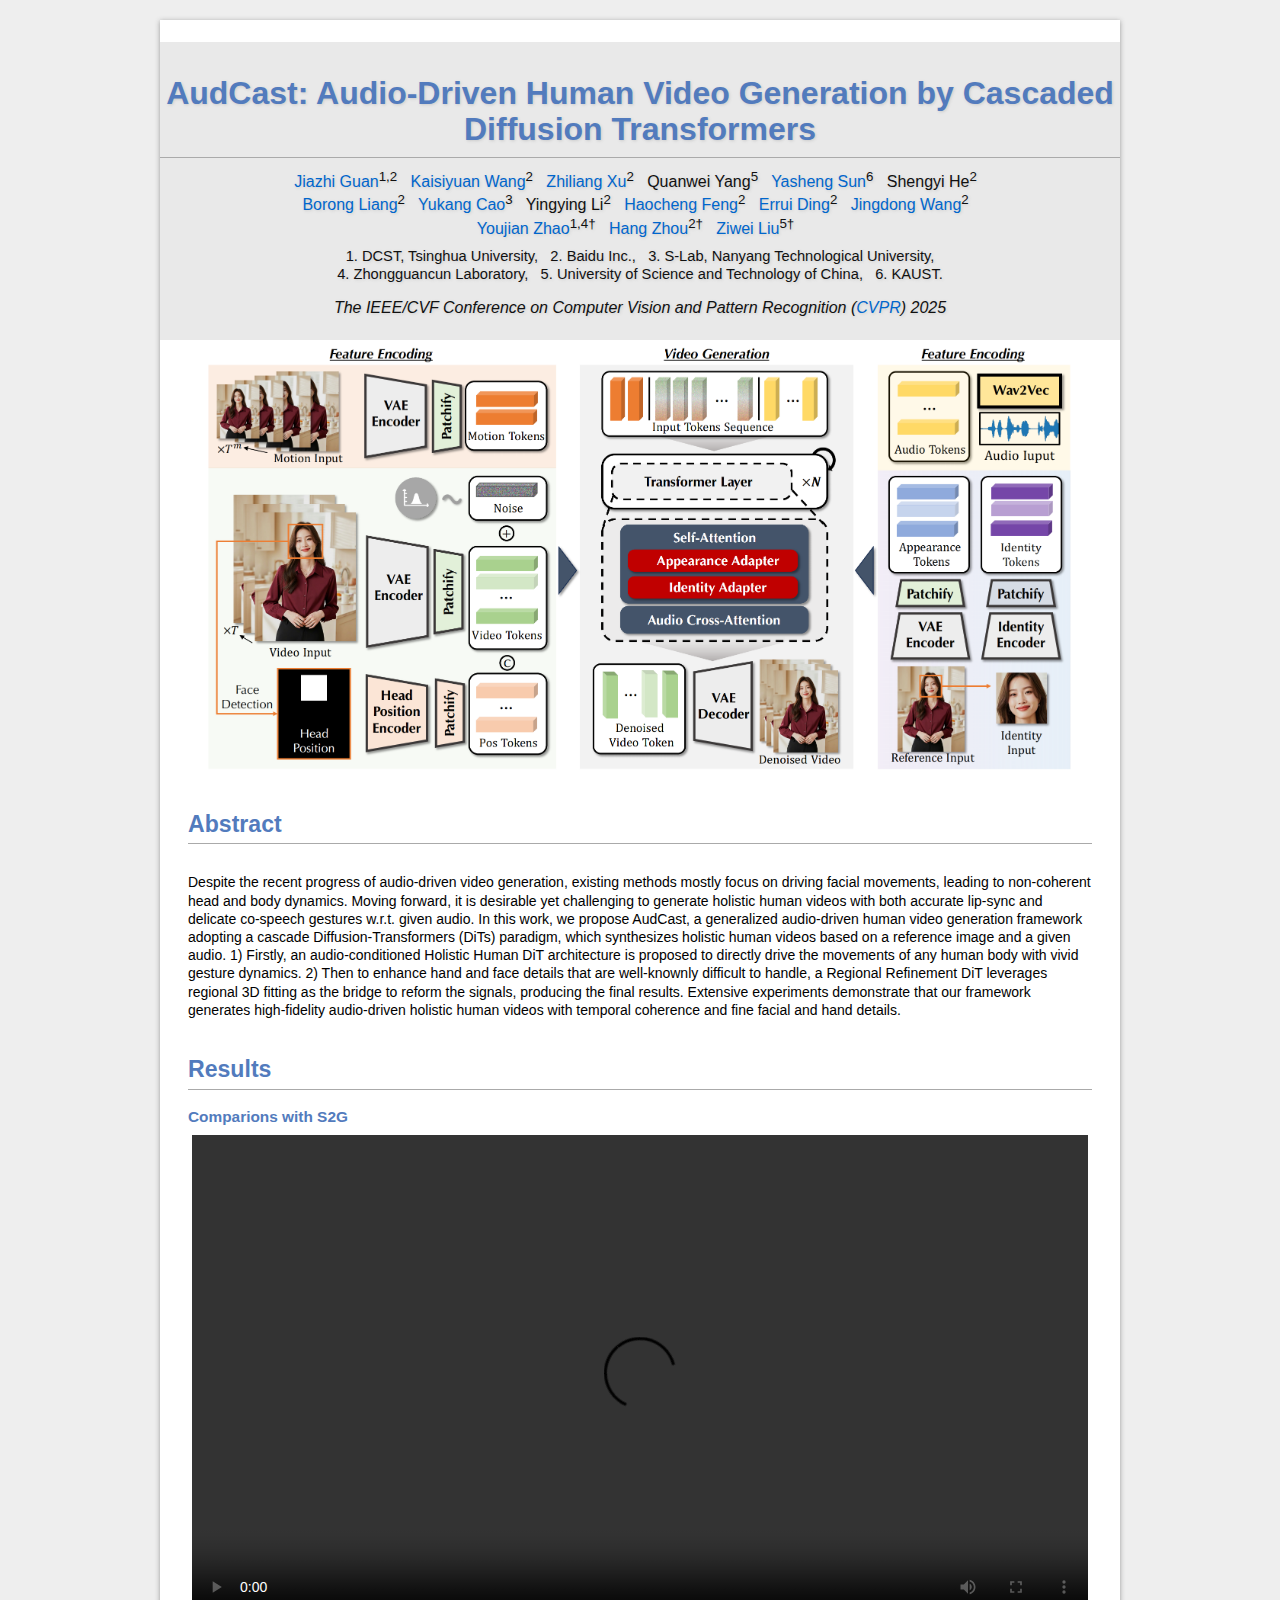
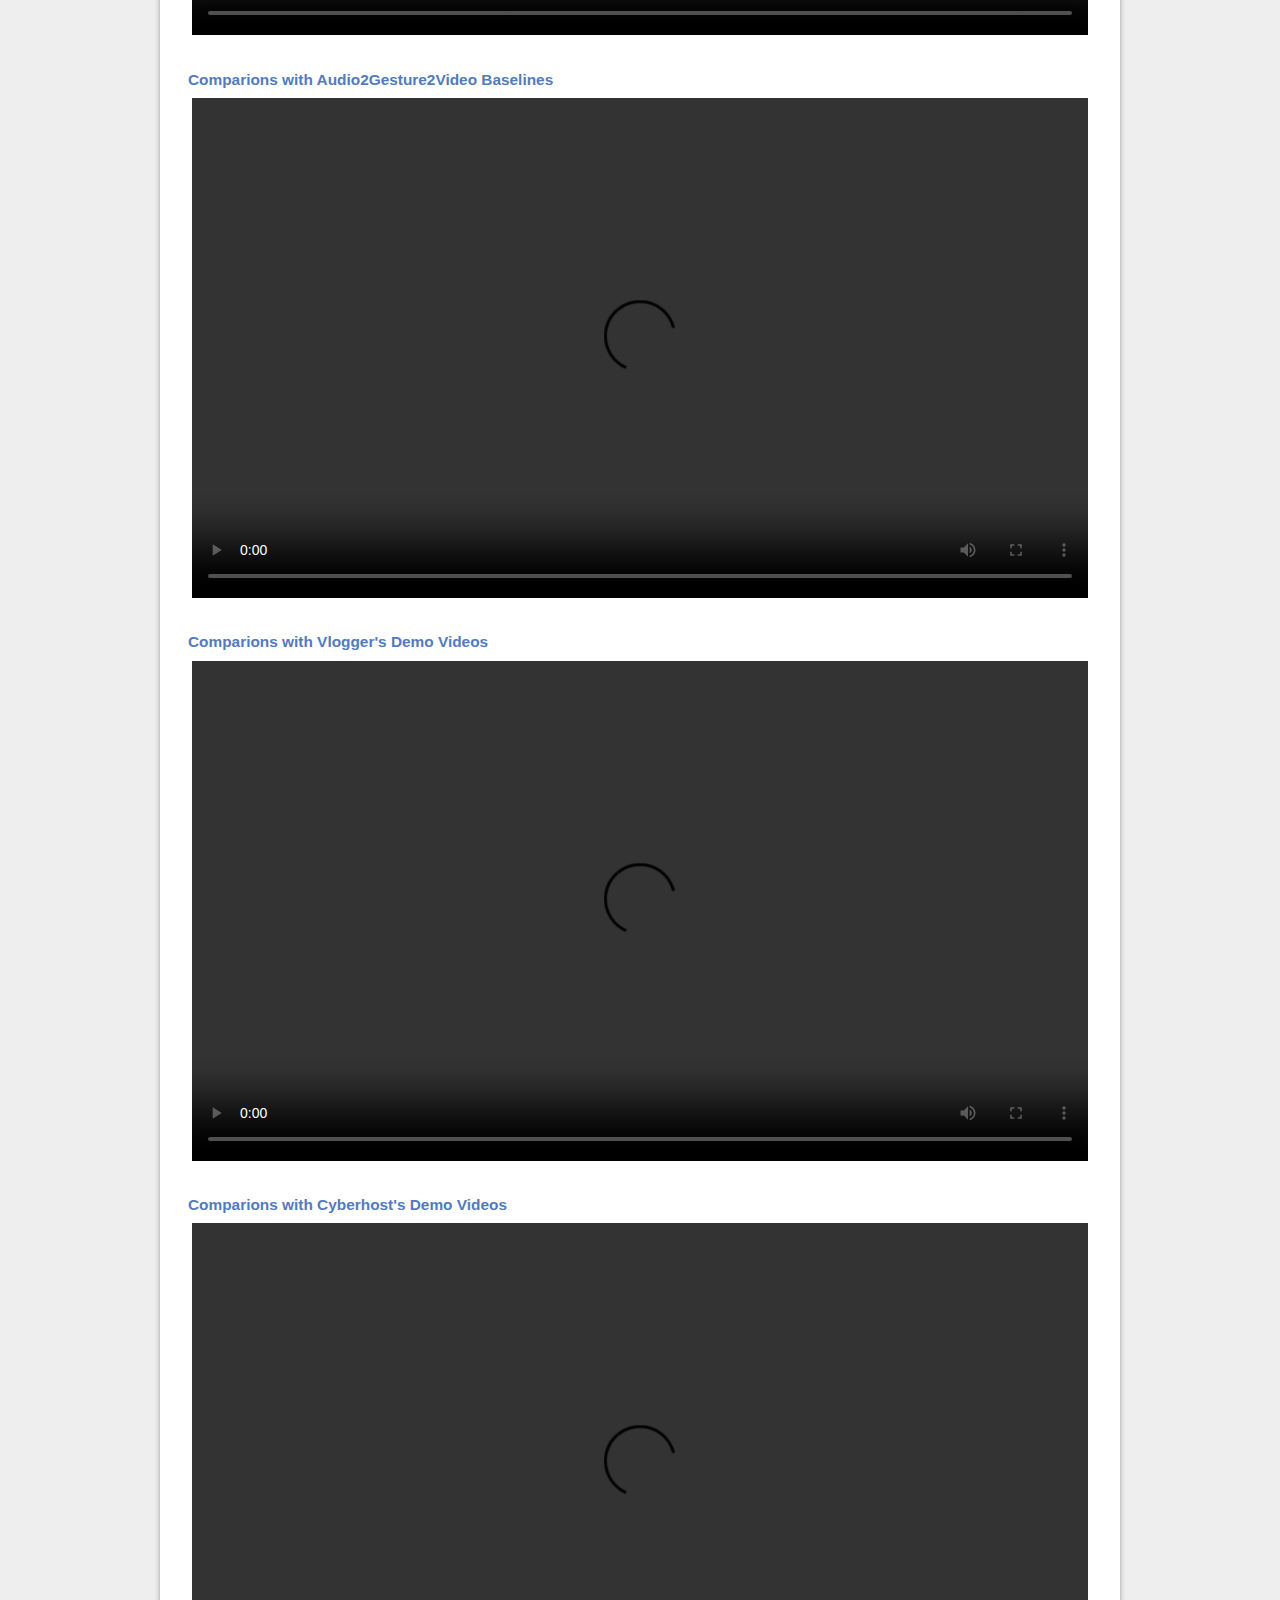
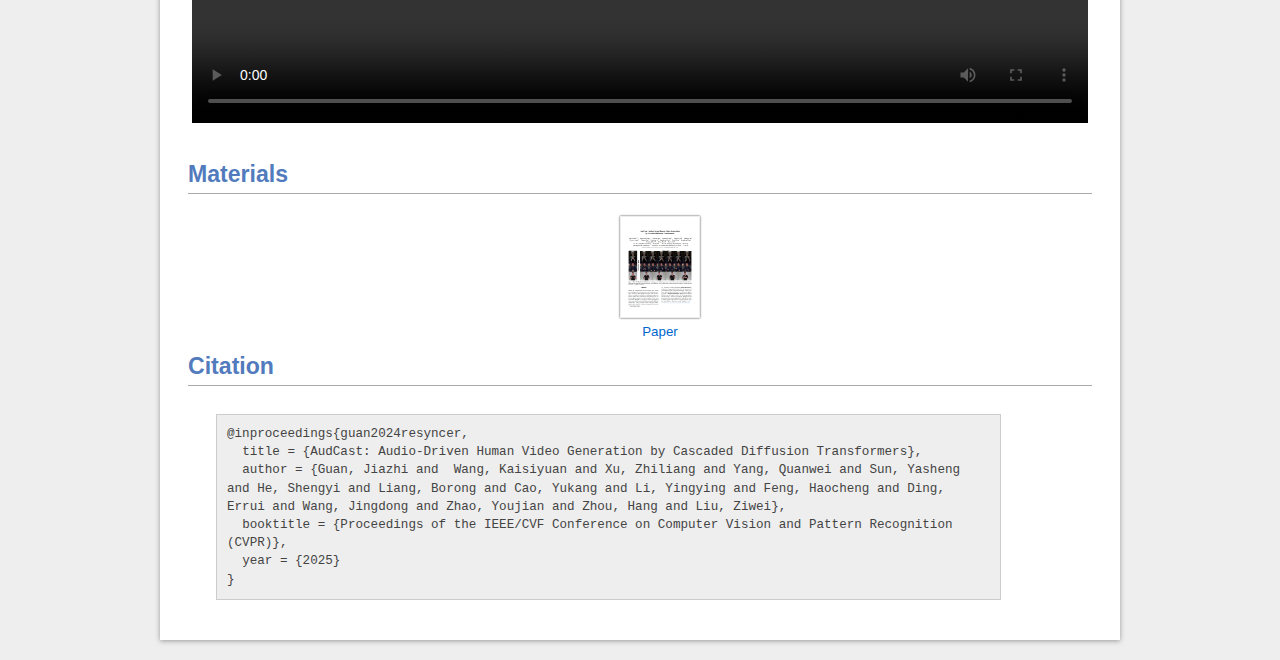
==== projects/AudCast/index.html @ 4b2cfcfc "-" ====
<!-- <!DOCTYPE html PUBLIC "-//W3C//DTD XHTML 1.1//EN" "http://www.w3.org/TR/xhtml11/DTD/xhtml11.dtd"> -->
<!DOCTYPE html>
<html xmlns="http://www.w3.org/1999/xhtml" xml:lang="en">

<head>
  <meta http-equiv="Content-Type" content="text/html;charset=utf-8" />
  <meta name="keywords"
    content="AudCast: Audio-Driven Human Video Generation by Cascaded Diffusion Transformers; AudCast; Human Video Generation; Deep learning;">
  <meta name="description" content="
  Despite the recent progress of audio-driven video generation, existing methods mostly focus on driving facial movements, leading to non-coherent head and body dynamics. Moving forward, it is desirable yet challenging to generate holistic human videos with both accurate lip-sync and delicate co-speech gestures w.r.t. given audio. In this work, we propose AudCast, a generalized audio-driven human video generation framework adopting a cascade Diffusion-Transformers (DiTs) paradigm, which synthesizes holistic human videos based on a reference image and a given audio. 1) Firstly, an audio-conditioned Holistic Human DiT architecture is proposed to directly drive the movements of any human body with vivid gesture dynamics. 2) Then to enhance hand and face details that are well-knownly difficult to handle, a Regional Refinement DiT leverages regional 3D fitting as the bridge to reform the signals, producing the final results.  Extensive experiments demonstrate that our framework generates high-fidelity audio-driven holistic human videos with temporal coherence and fine facial and hand details. 
  ">
  <link rel="stylesheet" href="jemdoc.css" type="text/css" />
  <link rel="stylesheet" href="css.css" type="text/css">
  <link rel="stylesheet" href="project.css" type="text/css" media="screen">
  <script async="" src="prettify.js"></script>

  <title>AudCast</title>
  <!-- <script type="text/javascript">
    var _gaq = _gaq || [];
    _gaq.push(['_setAccount', 'UA-39824124-1']);
    _gaq.push(['_trackPageview']);

    (function () {
      var ga = document.createElement('script'); ga.type = 'text/javascript'; ga.async = true;
      ga.src = ('https:' == document.location.protocol ? 'https://ssl' : 'http://www') + '.google-analytics.com/ga.js';
      var s = document.getElementsByTagName('script')[0]; s.parentNode.insertBefore(ga, s);
    })();
  </script> -->

</head>



<body>
  <div id="content">
    <div id="content-inner">
      <div class="section head">
        <h1>
          AudCast: Audio-Driven Human Video Generation by Cascaded Diffusion Transformers
        </h1>

        <div class="authors">
          <a href="https://guanjz20.github.io/">Jiazhi Guan</a><sup>1,2</sup>&nbsp;&nbsp;
          <a href="https://scholar.google.com/citations?user=2Pedf3EAAAAJ">Kaisiyuan Wang</a><sup>2</sup>&nbsp;&nbsp;
          <a href="https://seanseattle.github.io/">Zhiliang Xu</a><sup>2</sup>&nbsp;&nbsp;
          Quanwei Yang<sup>5</sup>&nbsp;&nbsp;
          <a href="https://sunyasheng.github.io/">Yasheng Sun</a><sup>6</sup>&nbsp;&nbsp;
          Shengyi He<sup>2</sup>&nbsp;&nbsp;
          <br>
          <a href="https://scholar.google.com/citations?user=miLIl2gAAAAJ&hl=en">Borong
            Liang</a><sup>2</sup>&nbsp;&nbsp;
          <a href="https://yukangcao.github.io/">Yukang Cao</a><sup>3</sup>&nbsp;&nbsp;
          Yingying Li<sup>2</sup>&nbsp;&nbsp;
          <a href="https://scholar.google.com/citations?hl=zh-CN&user=pnuQ5UsAAAAJ&view_op=list_works&sortby=pubdate">Haocheng
            Feng</a><sup>2</sup>&nbsp;&nbsp;
          <a href="https://scholar.google.com/citations?user=1wzEtxcAAAAJ">Errui Ding</a><sup>2</sup>&nbsp;&nbsp;
          <a href="https://jingdongwang2017.github.io/">Jingdong Wang</a><sup>2</sup>&nbsp;&nbsp;
          <br>
          <a href="https://www.cs.tsinghua.edu.cn/csen/info/1309/4355.htm">Youjian Zhao</a><sup>1,4†</sup>&nbsp;&nbsp;
          <a href="https://hangz-nju-cuhk.github.io/">Hang Zhou</a><sup>2†</sup>&nbsp;&nbsp;
          <a href="https://liuziwei7.github.io/">Ziwei Liu</a><sup>5†</sup>&nbsp;&nbsp;
        </div>

        <div class="affiliations">
          1. DCST, Tsinghua University,&nbsp;&nbsp;
          2. Baidu Inc.,&nbsp;&nbsp;
          3. S-Lab, Nanyang Technological University,
          <br>
          4. Zhongguancun Laboratory,&nbsp;&nbsp;
          5. University of Science and Technology of China,&nbsp;&nbsp;
          6. KAUST.
        </div>

        <div class="venue">The IEEE/CVF Conference on Computer Vision and Pattern Recognition (<a
          href="https://cvpr.thecvf.com/Conferences/2025">CVPR</a>) 2025 </div>

      </div>

      <center><img src="pipeline.png" border="0" width="90%"></center>

      <div class="section abstract">
        <h1>Abstract</h1>
        <br>
        <p>
          Despite the recent progress of audio-driven video generation, existing methods mostly focus on driving facial
          movements, leading to non-coherent head and body dynamics. Moving forward, it is desirable yet challenging to
          generate holistic human videos with both accurate lip-sync and delicate co-speech gestures w.r.t. given audio.
          In this work, we propose AudCast, a generalized audio-driven human video generation framework adopting a
          cascade Diffusion-Transformers (DiTs) paradigm, which synthesizes holistic human videos based on a reference
          image and a given audio. 1) Firstly, an audio-conditioned Holistic Human DiT architecture is proposed to
          directly drive the movements of any human body with vivid gesture dynamics. 2) Then to enhance hand and face
          details that are well-knownly difficult to handle, a Regional Refinement DiT leverages regional 3D fitting as
          the bridge to reform the signals, producing the final results. Extensive experiments demonstrate that our
          framework generates high-fidelity audio-driven holistic human videos with temporal coherence and fine facial
          and hand details.
        </p>
      </div>


      <!-- <div class="section demo">
        <h1>Demo Video</h1>
        <br>
        <center>
          <iframe width="640" height="360" src="https://www.youtube.com/embed/" frameborder="0"
            allowfullscreen></iframe>
          </video>
        </center>
      </div> -->


      <div class="section results">
        <h1>Results</h1>

        <h3>Comparions with S2G</h3>
        <div style="display: flex; justify-content: center; flex-wrap: wrap; gap: 20px;">
          <!-- set 1             -->
          <div style="display: flex; flex-direction: row; align-items: center;">
            <div style="display: flex; flex-direction: column; align-items: center">
              <video controls style="width: 896px; height: 500px; display: block; object-fit: contain;">
                <source src="video/cmp_s2g.mp4" type="video/mp4">
                Your browser does not support the video tag.
              </video>
            </div>
          </div>
        </div>
        <br>

        <h3>Comparions with Audio2Gesture2Video Baselines</h3>
        <div style="display: flex; justify-content: center; flex-wrap: wrap; gap: 20px;">
          <!-- set 1             -->
          <div style="display: flex; flex-direction: row; align-items: center;">
            <div style="display: flex; flex-direction: column; align-items: center">
              <video controls style="width: 896px; height: 500px; display: block; object-fit: contain;">
                <source src="video/cmp_2stage_baseline.mp4" type="video/mp4">
                Your browser does not support the video tag.
              </video>
            </div>
          </div>
        </div>
        <br>

        <h3>Comparions with Vlogger's Demo Videos</h3>
        <div style="display: flex; justify-content: center; flex-wrap: wrap; gap: 20px;">
          <!-- set 1             -->
          <div style="display: flex; flex-direction: row; align-items: center;">
            <div style="display: flex; flex-direction: column; align-items: center">
              <video controls style="width: 896px; height: 500px; display: block; object-fit: contain;">
                <source src="video/cmp_vlogger.mp4" type="video/mp4">
                Your browser does not support the video tag.
              </video>
            </div>
          </div>
        </div>
        <br>

        <h3>Comparions with Cyberhost's Demo Videos</h3>
        <div style="display: flex; justify-content: center; flex-wrap: wrap; gap: 20px;">
          <!-- set 1             -->
          <div style="display: flex; flex-direction: row; align-items: center;">
            <div style="display: flex; flex-direction: column; align-items: center">
              <video controls style="width: 896px; height: 500px; display: block; object-fit: contain;">
                <source src="video/cmp_cyberhost.mp4" type="video/mp4">
                Your browser does not support the video tag.
              </video>
            </div>
          </div>
        </div>
      
      </div>


      <div class="section materials">
        <h1>Materials</h1>
        <center>
          <ul>
            <li class="grid">
              <div class="griditem">
                <a href="https://arxiv.org/abs/2503.19824" class="imageLink"><img src="paper.png"></a>
                <br>
                <a href="https://arxiv.org/abs/2503.19824">Paper</a>
              </div>
            </li>

          </ul>
        </center>
      </div>

      <div class="section citation">
        <h1>Citation</h1>
        <div class="section bibtex">
          <pre>
@inproceedings{guan2024resyncer,
  title = {AudCast: Audio-Driven Human Video Generation by Cascaded Diffusion Transformers},
  author = {Guan, Jiazhi and  Wang, Kaisiyuan and Xu, Zhiliang and Yang, Quanwei and Sun, Yasheng and He, Shengyi and Liang, Borong and Cao, Yukang and Li, Yingying and Feng, Haocheng and Ding, Errui and Wang, Jingdong and Zhao, Youjian and Zhou, Hang and Liu, Ziwei},
  booktitle = {Proceedings of the IEEE/CVF Conference on Computer Vision and Pattern Recognition (CVPR)},
  year = {2025}
}</pre>
          <br>
        </div>
      </div>


</body>


</html>
---- projects/AudCast/jemdoc.css ----
/* Default css file for jemdoc. */

table#tlayout {
    border: none;
    border-collapse: separate;
    background: white;
}
/*
body {
	background: white;
	padding-bottom: 8px;
	margin: 0;
}
*/

/* html {
  background-color: #eeeeee; 
}

body { 
  font-family: Georgia, Helvetica, Arial, Verdana, san-serif, Times;
  color: #000;
  background-color: #ffffff; 
  text-align:left; /* for IE */
  margin-top: 30px; 
  margin-bottom: 30px;
  margin-left: auto;
  margin-right: auto;
  padding-left:  50px;
  padding-right: 50px;
  padding-top: 10px;
  padding-bottom: 30px;
  max-width: 960px;
} */

#layout-menu {
	background: #f6f6f6;
	border: 1px solid #dddddd;
	padding-top: 0.5em;
	padding-left: 8px;
	padding-right: 8px;
	font-size: 1.0em;
	width: auto;
	white-space: nowrap;
    text-align: left;
    vertical-align: top;
}

#layout-menu td {
	background: #f4f4f4;
    vertical-align: top;
}

#layout-content {
	padding-top: 0.0em;
	padding-left: 1.0em;
	padding-right: 1.0em;
    border: none;
    background: white;
    text-align: left;
    vertical-align: top;
}

#layout-menu a {
	line-height: 1.5em;
	margin-left: 0.5em;
}

tt {
    background: #ffffdd;
}

pre, tt {
	font-size: 90%;
	font-family: monaco, monospace;
}

a, a > tt {
	color: #224b8d;
	text-decoration: none;
}

a:hover {
	border-bottom: 1px gray dotted;
}

#layout-menu a.current:link, #layout-menu a.current:visited {
	color: #022b6d;
	border-bottom: 1px gray solid;
}
#layout-menu a:link, #layout-menu a:visited, #layout-menu a:hover {
	color: #527bbd;
	text-decoration: none;
}
#layout-menu a:hover {
	text-decoration: none;
}

div.menu-category {
	border-bottom: 1px solid gray;
	margin-top: 0.8em;
	padding-top: 0.2em;
	padding-bottom: 0.1em;
	font-weight: bold;
}

div.menu-item {
	padding-left: 16px;
	text-indent: -16px;
}

div#toptitle {
	padding-bottom: 0.2em;
	margin-bottom: 1.5em;
	/*border-bottom: 3px double gray;*/
}

/* Reduce space if we begin the page with a title. */
div#toptitle + h2, div#toptitle + h3 {
	margin-top: 0em;
}

div#subtitle {
	margin-top: 0.0em;
	margin-bottom: 0.0em;
	padding-top: 0em;
	padding-bottom: 0.1em;
}

em {
	font-style: italic;
}

strong {
	font-weight: bold;
}


h1, h2, h3 {
	color: #527bbd;
	margin-top: 0.7em;
	margin-bottom: 0.5em;
	padding-bottom: 0.2em;
	line-height: 1.0;
	padding-top: 0.5em;
	border-bottom: 1px solid #aaaaaa;
}

h1 {
	font-size: 165%;
	padding-bottom: 0.3em;
}

h2 {
	padding-top: 0.8em;
	font-size: 125%;
}

h2 + h3 {
    padding-top: 0.2em;
}

h3 {
	font-size: 110%;
	border-bottom: none;
}

p {
	margin-top: 0.0em;
	margin-bottom: 0.8em;
	padding: 0;
	line-height: 1.3;
}

pre {
	padding: 0;
	margin: 0;
}

div#footer {
	font-size: small;
	border-top: 1px solid #c0c0c0;
	padding-top: 0.1em;
	margin-top: 4.0em;
	color: #c0c0c0;
}

div#footer a {
	color: #80a0b0;
}

div#footer-text {
	float: left;
	padding-bottom: 8px;
}

ul, ol, dl {
	margin-top: 0.2em;
	padding-top: 0;
	margin-bottom: 0.8em;
}

dt {
	margin-top: 0.5em;
	margin-bottom: 0;
}

dl {
	margin-left: 20px;
}

dd {
	color: #222222;
}

dd > *:first-child {
	margin-top: 0;
}

ul {
	list-style-position: outside;
	list-style-type: square;
}

p + ul, p + ol {
	margin-top: -0.5em;
}

li {
	margin-top:0.9em;
}

ol {
	list-style-position: outside;
	list-style-type: decimal;
}

li p, dd p {
	margin-bottom: 0.3em;
}


ol ol {
	list-style-type: lower-alpha;
}

ol ol ol {
	list-style-type: lower-roman;
}

p + div.codeblock {
	margin-top: -0.6em;
}

div.codeblock, div.infoblock {
	margin-right: 0%;
	margin-top: 1.2em;
	margin-bottom: 1.3em;
}

div.blocktitle {
	font-weight: bold;
	color: #cd7b62;
	margin-top: 1.2em;
	margin-bottom: 0.1em;
}

div.blockcontent {
	border: 1px solid silver;
	padding: 0.3em 0.5em;
}

div.infoblock > div.blockcontent {
	background: #ffffee;
}

div.blockcontent p + ul, div.blockcontent p + ol {
	margin-top: 0.4em;
}

div.infoblock p {
	margin-bottom: 0em;
}

div.infoblock li p, div.infoblock dd p {
	margin-bottom: 0.5em;
}

div.infoblock p + p {
	margin-top: 0.8em;
}

div.codeblock > div.blockcontent {
	background: #f6f6f6;
}

span.pycommand {
	color: #000070;
}

span.statement {
	color: #008800;
}
span.builtin {
	color: #000088;
}
span.special {
	color: #990000;
}
span.operator {
	color: #880000;
}
span.error {
	color: #aa0000;
}
span.comment, span.comment > *, span.string, span.string > * {
	color: #606060;
}

@media print {
	#layout-menu { display: none; }
}

#fwtitle {
	margin: 2px;
}

#fwtitle #toptitle {
	padding-left: 0.5em;
	margin-bottom: 0.5em;
}

#layout-content h1:first-child, #layout-content h2:first-child, #layout-content h3:first-child {
	margin-top: -0.7em;
}

div#toptitle h1, #layout-content div#toptitle h1 {
	margin-bottom: 0.0em;
	padding-bottom: 0.1em;
	padding-top: 0;
	margin-top: 0.5em;
	border-bottom: none;
}

img.eq {
	padding: 0;
	padding-left: 0.1em;
	padding-right: 0.1em;
	margin: 0;
}

img.eqwl {
	padding-left: 2em;
	padding-top: 0.6em;
	padding-bottom: 0.2em;
	margin: 0;
}

table + table {
    margin-top: 1em;
}

tr.heading {
    font-weight: bold;
    border-bottom: 2px solid black;
}

img {
    border: none;
}

table.imgtable, table.imgtable td {
    border: none;
    text-align: left;
}
---- projects/AudCast/css.css ----
/* cyrillic-ext */
@font-face {
  font-family: 'Open Sans';
  font-style: normal;
  font-weight: 400;
  src: local('Open Sans'), local('OpenSans'), url(http://fonts.gstatic.com/s/opensans/v13/K88pR3goAWT7BTt32Z01mxJtnKITppOI_IvcXXDNrsc.woff2) format('woff2');
  unicode-range: U+0460-052F, U+20B4, U+2DE0-2DFF, U+A640-A69F;
}
/* cyrillic */
@font-face {
  font-family: 'Open Sans';
  font-style: normal;
  font-weight: 400;
  src: local('Open Sans'), local('OpenSans'), url(http://fonts.gstatic.com/s/opensans/v13/RjgO7rYTmqiVp7vzi-Q5URJtnKITppOI_IvcXXDNrsc.woff2) format('woff2');
  unicode-range: U+0400-045F, U+0490-0491, U+04B0-04B1, U+2116;
}
/* greek-ext */
@font-face {
  font-family: 'Open Sans';
  font-style: normal;
  font-weight: 400;
  src: local('Open Sans'), local('OpenSans'), url(http://fonts.gstatic.com/s/opensans/v13/LWCjsQkB6EMdfHrEVqA1KRJtnKITppOI_IvcXXDNrsc.woff2) format('woff2');
  unicode-range: U+1F00-1FFF;
}
/* greek */
@font-face {
  font-family: 'Open Sans';
  font-style: normal;
  font-weight: 400;
  src: local('Open Sans'), local('OpenSans'), url(http://fonts.gstatic.com/s/opensans/v13/xozscpT2726on7jbcb_pAhJtnKITppOI_IvcXXDNrsc.woff2) format('woff2');
  unicode-range: U+0370-03FF;
}
/* vietnamese */
@font-face {
  font-family: 'Open Sans';
  font-style: normal;
  font-weight: 400;
  src: local('Open Sans'), local('OpenSans'), url(http://fonts.gstatic.com/s/opensans/v13/59ZRklaO5bWGqF5A9baEERJtnKITppOI_IvcXXDNrsc.woff2) format('woff2');
  unicode-range: U+0102-0103, U+1EA0-1EF1, U+20AB;
}
/* latin-ext */
@font-face {
  font-family: 'Open Sans';
  font-style: normal;
  font-weight: 400;
  src: local('Open Sans'), local('OpenSans'), url(http://fonts.gstatic.com/s/opensans/v13/u-WUoqrET9fUeobQW7jkRRJtnKITppOI_IvcXXDNrsc.woff2) format('woff2');
  unicode-range: U+0100-024F, U+1E00-1EFF, U+20A0-20AB, U+20AD-20CF, U+2C60-2C7F, U+A720-A7FF;
}
/* latin */
@font-face {
  font-family: 'Open Sans';
  font-style: normal;
  font-weight: 400;
  src: local('Open Sans'), local('OpenSans'), url(http://fonts.gstatic.com/s/opensans/v13/cJZKeOuBrn4kERxqtaUH3VtXRa8TVwTICgirnJhmVJw.woff2) format('woff2');
  unicode-range: U+0000-00FF, U+0131, U+0152-0153, U+02C6, U+02DA, U+02DC, U+2000-206F, U+2074, U+20AC, U+2212, U+2215, U+E0FF, U+EFFD, U+F000;
}
/* cyrillic-ext */
@font-face {
  font-family: 'Open Sans';
  font-style: normal;
  font-weight: 700;
  src: local('Open Sans Bold'), local('OpenSans-Bold'), url(http://fonts.gstatic.com/s/opensans/v13/k3k702ZOKiLJc3WVjuplzK-j2U0lmluP9RWlSytm3ho.woff2) format('woff2');
  unicode-range: U+0460-052F, U+20B4, U+2DE0-2DFF, U+A640-A69F;
}
/* cyrillic */
@font-face {
  font-family: 'Open Sans';
  font-style: normal;
  font-weight: 700;
  src: local('Open Sans Bold'), local('OpenSans-Bold'), url(http://fonts.gstatic.com/s/opensans/v13/k3k702ZOKiLJc3WVjuplzJX5f-9o1vgP2EXwfjgl7AY.woff2) format('woff2');
  unicode-range: U+0400-045F, U+0490-0491, U+04B0-04B1, U+2116;
}
/* greek-ext */
@font-face {
  font-family: 'Open Sans';
  font-style: normal;
  font-weight: 700;
  src: local('Open Sans Bold'), local('OpenSans-Bold'), url(http://fonts.gstatic.com/s/opensans/v13/k3k702ZOKiLJc3WVjuplzBWV49_lSm1NYrwo-zkhivY.woff2) format('woff2');
  unicode-range: U+1F00-1FFF;
}
/* greek */
@font-face {
  font-family: 'Open Sans';
  font-style: normal;
  font-weight: 700;
  src: local('Open Sans Bold'), local('OpenSans-Bold'), url(http://fonts.gstatic.com/s/opensans/v13/k3k702ZOKiLJc3WVjuplzKaRobkAwv3vxw3jMhVENGA.woff2) format('woff2');
  unicode-range: U+0370-03FF;
}
/* vietnamese */
@font-face {
  font-family: 'Open Sans';
  font-style: normal;
  font-weight: 700;
  src: local('Open Sans Bold'), local('OpenSans-Bold'), url(http://fonts.gstatic.com/s/opensans/v13/k3k702ZOKiLJc3WVjuplzP8zf_FOSsgRmwsS7Aa9k2w.woff2) format('woff2');
  unicode-range: U+0102-0103, U+1EA0-1EF1, U+20AB;
}
/* latin-ext */
@font-face {
  font-family: 'Open Sans';
  font-style: normal;
  font-weight: 700;
  src: local('Open Sans Bold'), local('OpenSans-Bold'), url(http://fonts.gstatic.com/s/opensans/v13/k3k702ZOKiLJc3WVjuplzD0LW-43aMEzIO6XUTLjad8.woff2) format('woff2');
  unicode-range: U+0100-024F, U+1E00-1EFF, U+20A0-20AB, U+20AD-20CF, U+2C60-2C7F, U+A720-A7FF;
}
/* latin */
@font-face {
  font-family: 'Open Sans';
  font-style: normal;
  font-weight: 700;
  src: local('Open Sans Bold'), local('OpenSans-Bold'), url(http://fonts.gstatic.com/s/opensans/v13/k3k702ZOKiLJc3WVjuplzOgdm0LZdjqr5-oayXSOefg.woff2) format('woff2');
  unicode-range: U+0000-00FF, U+0131, U+0152-0153, U+02C6, U+02DA, U+02DC, U+2000-206F, U+2074, U+20AC, U+2212, U+2215, U+E0FF, U+EFFD, U+F000;
}
/* cyrillic-ext */
@font-face {
  font-family: 'Open Sans';
  font-style: normal;
  font-weight: 800;
  src: local('Open Sans Extrabold'), local('OpenSans-Extrabold'), url(http://fonts.gstatic.com/s/opensans/v13/EInbV5DfGHOiMmvb1Xr-hq-j2U0lmluP9RWlSytm3ho.woff2) format('woff2');
  unicode-range: U+0460-052F, U+20B4, U+2DE0-2DFF, U+A640-A69F;
}
/* cyrillic */
@font-face {
  font-family: 'Open Sans';
  font-style: normal;
  font-weight: 800;
  src: local('Open Sans Extrabold'), local('OpenSans-Extrabold'), url(http://fonts.gstatic.com/s/opensans/v13/EInbV5DfGHOiMmvb1Xr-hpX5f-9o1vgP2EXwfjgl7AY.woff2) format('woff2');
  unicode-range: U+0400-045F, U+0490-0491, U+04B0-04B1, U+2116;
}
/* greek-ext */
@font-face {
  font-family: 'Open Sans';
  font-style: normal;
  font-weight: 800;
  src: local('Open Sans Extrabold'), local('OpenSans-Extrabold'), url(http://fonts.gstatic.com/s/opensans/v13/EInbV5DfGHOiMmvb1Xr-hhWV49_lSm1NYrwo-zkhivY.woff2) format('woff2');
  unicode-range: U+1F00-1FFF;
}
/* greek */
@font-face {
  font-family: 'Open Sans';
  font-style: normal;
  font-weight: 800;
  src: local('Open Sans Extrabold'), local('OpenSans-Extrabold'), url(http://fonts.gstatic.com/s/opensans/v13/EInbV5DfGHOiMmvb1Xr-hqaRobkAwv3vxw3jMhVENGA.woff2) format('woff2');
  unicode-range: U+0370-03FF;
}
/* vietnamese */
@font-face {
  font-family: 'Open Sans';
  font-style: normal;
  font-weight: 800;
  src: local('Open Sans Extrabold'), local('OpenSans-Extrabold'), url(http://fonts.gstatic.com/s/opensans/v13/EInbV5DfGHOiMmvb1Xr-hv8zf_FOSsgRmwsS7Aa9k2w.woff2) format('woff2');
  unicode-range: U+0102-0103, U+1EA0-1EF1, U+20AB;
}
/* latin-ext */
@font-face {
  font-family: 'Open Sans';
  font-style: normal;
  font-weight: 800;
  src: local('Open Sans Extrabold'), local('OpenSans-Extrabold'), url(http://fonts.gstatic.com/s/opensans/v13/EInbV5DfGHOiMmvb1Xr-hj0LW-43aMEzIO6XUTLjad8.woff2) format('woff2');
  unicode-range: U+0100-024F, U+1E00-1EFF, U+20A0-20AB, U+20AD-20CF, U+2C60-2C7F, U+A720-A7FF;
}
/* latin */
@font-face {
  font-family: 'Open Sans';
  font-style: normal;
  font-weight: 800;
  src: local('Open Sans Extrabold'), local('OpenSans-Extrabold'), url(http://fonts.gstatic.com/s/opensans/v13/EInbV5DfGHOiMmvb1Xr-hugdm0LZdjqr5-oayXSOefg.woff2) format('woff2');
  unicode-range: U+0000-00FF, U+0131, U+0152-0153, U+02C6, U+02DA, U+02DC, U+2000-206F, U+2074, U+20AC, U+2212, U+2215, U+E0FF, U+EFFD, U+F000;
}
/* cyrillic-ext */
@font-face {
  font-family: 'Open Sans';
  font-style: italic;
  font-weight: 400;
  src: local('Open Sans Italic'), local('OpenSans-Italic'), url(http://fonts.gstatic.com/s/opensans/v13/xjAJXh38I15wypJXxuGMBjTOQ_MqJVwkKsUn0wKzc2I.woff2) format('woff2');
  unicode-range: U+0460-052F, U+20B4, U+2DE0-2DFF, U+A640-A69F;
}
/* cyrillic */
@font-face {
  font-family: 'Open Sans';
  font-style: italic;
  font-weight: 400;
  src: local('Open Sans Italic'), local('OpenSans-Italic'), url(http://fonts.gstatic.com/s/opensans/v13/xjAJXh38I15wypJXxuGMBjUj_cnvWIuuBMVgbX098Mw.woff2) format('woff2');
  unicode-range: U+0400-045F, U+0490-0491, U+04B0-04B1, U+2116;
}
/* greek-ext */
@font-face {
  font-family: 'Open Sans';
  font-style: italic;
  font-weight: 400;
  src: local('Open Sans Italic'), local('OpenSans-Italic'), url(http://fonts.gstatic.com/s/opensans/v13/xjAJXh38I15wypJXxuGMBkbcKLIaa1LC45dFaAfauRA.woff2) format('woff2');
  unicode-range: U+1F00-1FFF;
}
/* greek */
@font-face {
  font-family: 'Open Sans';
  font-style: italic;
  font-weight: 400;
  src: local('Open Sans Italic'), local('OpenSans-Italic'), url(http://fonts.gstatic.com/s/opensans/v13/xjAJXh38I15wypJXxuGMBmo_sUJ8uO4YLWRInS22T3Y.woff2) format('woff2');
  unicode-range: U+0370-03FF;
}
/* vietnamese */
@font-face {
  font-family: 'Open Sans';
  font-style: italic;
  font-weight: 400;
  src: local('Open Sans Italic'), local('OpenSans-Italic'), url(http://fonts.gstatic.com/s/opensans/v13/xjAJXh38I15wypJXxuGMBr6up8jxqWt8HVA3mDhkV_0.woff2) format('woff2');
  unicode-range: U+0102-0103, U+1EA0-1EF1, U+20AB;
}
/* latin-ext */
@font-face {
  font-family: 'Open Sans';
  font-style: italic;
  font-weight: 400;
  src: local('Open Sans Italic'), local('OpenSans-Italic'), url(http://fonts.gstatic.com/s/opensans/v13/xjAJXh38I15wypJXxuGMBiYE0-AqJ3nfInTTiDXDjU4.woff2) format('woff2');
  unicode-range: U+0100-024F, U+1E00-1EFF, U+20A0-20AB, U+20AD-20CF, U+2C60-2C7F, U+A720-A7FF;
}
/* latin */
@font-face {
  font-family: 'Open Sans';
  font-style: italic;
  font-weight: 400;
  src: local('Open Sans Italic'), local('OpenSans-Italic'), url(http://fonts.gstatic.com/s/opensans/v13/xjAJXh38I15wypJXxuGMBo4P5ICox8Kq3LLUNMylGO4.woff2) format('woff2');
  unicode-range: U+0000-00FF, U+0131, U+0152-0153, U+02C6, U+02DA, U+02DC, U+2000-206F, U+2074, U+20AC, U+2212, U+2215, U+E0FF, U+EFFD, U+F000;
}
/* cyrillic-ext */
@font-face {
  font-family: 'Open Sans';
  font-style: italic;
  font-weight: 700;
  src: local('Open Sans Bold Italic'), local('OpenSans-BoldItalic'), url(http://fonts.gstatic.com/s/opensans/v13/PRmiXeptR36kaC0GEAetxp6iIh_FvlUHQwED9Yt5Kbw.woff2) format('woff2');
  unicode-range: U+0460-052F, U+20B4, U+2DE0-2DFF, U+A640-A69F;
}
/* cyrillic */
@font-face {
  font-family: 'Open Sans';
  font-style: italic;
  font-weight: 700;
  src: local('Open Sans Bold Italic'), local('OpenSans-BoldItalic'), url(http://fonts.gstatic.com/s/opensans/v13/PRmiXeptR36kaC0GEAetxi_vZmeiCMnoWNN9rHBYaTc.woff2) format('woff2');
  unicode-range: U+0400-045F, U+0490-0491, U+04B0-04B1, U+2116;
}
/* greek-ext */
@font-face {
  font-family: 'Open Sans';
  font-style: italic;
  font-weight: 700;
  src: local('Open Sans Bold Italic'), local('OpenSans-BoldItalic'), url(http://fonts.gstatic.com/s/opensans/v13/PRmiXeptR36kaC0GEAetxiFaMxiho_5XQnyRZzQsrZs.woff2) format('woff2');
  unicode-range: U+1F00-1FFF;
}
/* greek */
@font-face {
  font-family: 'Open Sans';
  font-style: italic;
  font-weight: 700;
  src: local('Open Sans Bold Italic'), local('OpenSans-BoldItalic'), url(http://fonts.gstatic.com/s/opensans/v13/PRmiXeptR36kaC0GEAetxgalQocB-__pDVGhF3uS2Ks.woff2) format('woff2');
  unicode-range: U+0370-03FF;
}
/* vietnamese */
@font-face {
  font-family: 'Open Sans';
  font-style: italic;
  font-weight: 700;
  src: local('Open Sans Bold Italic'), local('OpenSans-BoldItalic'), url(http://fonts.gstatic.com/s/opensans/v13/PRmiXeptR36kaC0GEAetxmhQUTDJGru-0vvUpABgH8I.woff2) format('woff2');
  unicode-range: U+0102-0103, U+1EA0-1EF1, U+20AB;
}
/* latin-ext */
@font-face {
  font-family: 'Open Sans';
  font-style: italic;
  font-weight: 700;
  src: local('Open Sans Bold Italic'), local('OpenSans-BoldItalic'), url(http://fonts.gstatic.com/s/opensans/v13/PRmiXeptR36kaC0GEAetxujkDdvhIIFj_YMdgqpnSB0.woff2) format('woff2');
  unicode-range: U+0100-024F, U+1E00-1EFF, U+20A0-20AB, U+20AD-20CF, U+2C60-2C7F, U+A720-A7FF;
}
/* latin */
@font-face {
  font-family: 'Open Sans';
  font-style: italic;
  font-weight: 700;
  src: local('Open Sans Bold Italic'), local('OpenSans-BoldItalic'), url(http://fonts.gstatic.com/s/opensans/v13/PRmiXeptR36kaC0GEAetxolIZu-HDpmDIZMigmsroc4.woff2) format('woff2');
  unicode-range: U+0000-00FF, U+0131, U+0152-0153, U+02C6, U+02DA, U+02DC, U+2000-206F, U+2074, U+20AC, U+2212, U+2215, U+E0FF, U+EFFD, U+F000;
}
/* cyrillic-ext */
@font-face {
  font-family: 'Open Sans';
  font-style: italic;
  font-weight: 800;
  src: local('Open Sans Extrabold Italic'), local('OpenSans-ExtraboldItalic'), url(http://fonts.gstatic.com/s/opensans/v13/PRmiXeptR36kaC0GEAetxiU8QAtQT9M0M1_mbVWrUPc.woff2) format('woff2');
  unicode-range: U+0460-052F, U+20B4, U+2DE0-2DFF, U+A640-A69F;
}
/* cyrillic */
@font-face {
  font-family: 'Open Sans';
  font-style: italic;
  font-weight: 800;
  src: local('Open Sans Extrabold Italic'), local('OpenSans-ExtraboldItalic'), url(http://fonts.gstatic.com/s/opensans/v13/PRmiXeptR36kaC0GEAetxkNaUOL0oYRolx8sebiIY9k.woff2) format('woff2');
  unicode-range: U+0400-045F, U+0490-0491, U+04B0-04B1, U+2116;
}
/* greek-ext */
@font-face {
  font-family: 'Open Sans';
  font-style: italic;
  font-weight: 800;
  src: local('Open Sans Extrabold Italic'), local('OpenSans-ExtraboldItalic'), url(http://fonts.gstatic.com/s/opensans/v13/PRmiXeptR36kaC0GEAetxooGEx1DzoxsbCRd2IM2afI.woff2) format('woff2');
  unicode-range: U+1F00-1FFF;
}
/* greek */
@font-face {
  font-family: 'Open Sans';
  font-style: italic;
  font-weight: 800;
  src: local('Open Sans Extrabold Italic'), local('OpenSans-ExtraboldItalic'), url(http://fonts.gstatic.com/s/opensans/v13/PRmiXeptR36kaC0GEAetxnPzCMEhbIaaYiFY6KPniws.woff2) format('woff2');
  unicode-range: U+0370-03FF;
}
/* vietnamese */
@font-face {
  font-family: 'Open Sans';
  font-style: italic;
  font-weight: 800;
  src: local('Open Sans Extrabold Italic'), local('OpenSans-ExtraboldItalic'), url(http://fonts.gstatic.com/s/opensans/v13/PRmiXeptR36kaC0GEAetxmqi69zMYkLa7XwlUIemKB4.woff2) format('woff2');
  unicode-range: U+0102-0103, U+1EA0-1EF1, U+20AB;
}
/* latin-ext */
@font-face {
  font-family: 'Open Sans';
  font-style: italic;
  font-weight: 800;
  src: local('Open Sans Extrabold Italic'), local('OpenSans-ExtraboldItalic'), url(http://fonts.gstatic.com/s/opensans/v13/PRmiXeptR36kaC0GEAetxowYyzpnB4tyYboSwKGmD2g.woff2) format('woff2');
  unicode-range: U+0100-024F, U+1E00-1EFF, U+20A0-20AB, U+20AD-20CF, U+2C60-2C7F, U+A720-A7FF;
}
/* latin */
@font-face {
  font-family: 'Open Sans';
  font-style: italic;
  font-weight: 800;
  src: local('Open Sans Extrabold Italic'), local('OpenSans-ExtraboldItalic'), url(http://fonts.gstatic.com/s/opensans/v13/PRmiXeptR36kaC0GEAetxnibbpXgLHK_uTT48UMyjSM.woff2) format('woff2');
  unicode-range: U+0000-00FF, U+0131, U+0152-0153, U+02C6, U+02DA, U+02DC, U+2000-206F, U+2074, U+20AC, U+2212, U+2215, U+E0FF, U+EFFD, U+F000;
}
---- projects/AudCast/project.css ----
html, body
{
    margin:10px 0px;
    padding:0px;
    text-align:center;
    background-color: #EEEEEE;
}

table
{
    border: 1px solid black;
    border-collapse: collapse;
}
th,td
{
    border: 1px solid black;
    padding: 5px;
}

#content 
{
    width:auto;
    max-width:960px;
    min-width:800px;
    height: auto !important;
    height: 100%;
    min-height: 100%;
    margin:0 auto;
    text-align:left;
    /* border:1px solid #777; */
    background-color: white;
    box-shadow: 0px 1px 5px #999;
    /* font-family: 'Open Sans', sans-serif; */
    font-family: Georgia, Helvetica, Arial, Verdana, san-serif, Times;
    font-size: 10.5pt;
    /* line-height: 2; */
    -webkit-text-size-adjust: none;
}

#content-inner
{
    padding:15px 0;
}

#teaseimg
{
    height:auto;
    width:50%;
    box-shadow: 0px 0px 10px #444444;
    border:1px solid #000000;
}

hr.smooth
{
    border: 0;
    height: 1px;
    width: 100%;
    background: #333;
    background-image: -webkit-linear-gradient(left, #ccc, #333, #ccc); 
    background-image:    -moz-linear-gradient(left, #ccc, #333, #ccc); 
    background-image:     -ms-linear-gradient(left, #ccc, #333, #ccc); 
    background-image:      -o-linear-gradient(left, #ccc, #333, #ccc); 
}

a:link { color: #0066CC; text-decoration: none }
a:visited { color: #743399; text-decoration: none }
a:hover { color: #FF4B33; text-decoration: none }
a:active { color: #FF4B33; text-decoration: none }


/* Some of this has been copied from http://www.mpi-inf.mpg.de/resources/rgbz-camera/ */
/* Sections of the page. */
.section { margin: 2em 2em 0.5em 2em; line-height: 130%; }
.section h2 { margin-top: 0.5em; margin-bottom: 0.2em; }

/* Logo section. */
.logos { margin: 1.5em 0; text-align: center; margin-top:5px; margin-bottom:10px; }
.logos img { vertical-align:top; margin:0 1.25em; border:0; }

/* Page header. */
.head { text-align: center; margin: 0.5em 0; padding: 0.5em 0; background-color:#e9e9e9; text-shadow: 1px 1px 3px #cccccc; }
.head { color: #111; }
.head h1 { font-size: 24pt; line-height:27pt; margin: 10px 0; }
.head h1 a { text-decoration:none; }
.authors { font-size: 12pt; margin: 0 0 1em 0; }
.affiliations { font-size: 11pt; margin: -0.5em 0 10pt 0; }
.venue { font-style:italic; font-size: 12pt; margin: 1em 0 1em 0; }
.tagline { font-style:italic; font-size: 10.5pt; margin: 1em 0 1em 0; }

/* Specific section styling. */
.teaser { margin: 1.5em 0; text-align: center; }
div.content-primary .teaser p img { display: block; float: none; border: 0; margin: 4em auto 1em auto; }
.abstract { line-height: 130%; }
.abstract p { margin-top: 0; }
.downloads ul { margin-top: 0.5em; }
.list ul { margin-top: 0.5em; }
.bibtex pre
{
    margin-bottom: 0;
    font-family: Consolas, Monaco, monospace;
    white-space: pre-wrap; /* CSS 3 */
    white-space: -moz-pre-wrap; /* Mozilla, since 1999 */
    white-space: -pre-wrap; /* Opera 4-6 */
    white-space: -o-pre-wrap; /* Opera 7 */
    word-wrap: break-word; /* IE 5.5+ */
    width: 90%;
    color: #444;
    padding: 10px;
    background: #eee;
    border: 1px solid #ccc;
    overflow: auto;
}
.acknowledgments { line-height: 130%; }
.acknowledgments p { margin-top: 0; }
.contact { line-height: 130%; }

.heading { margin: 2.5em 0; text-align: center; }
.datasets { width: 650px; margin: 3em auto; }
.datasets ul { padding-bottom: 1em; }
.dataset { float: left; width: 204px; margin: 5px 10px 15px 0px; text-align: center; }
.dataset h2 { display: inline; }
.dataset img { border: 2px solid #222; margin: 0.25em auto; display: block; }
.backlink { text-align: center; }

/* Display lists in a grid of fixed size. This is useful when lists have associated images. */
/* Idea from http://blog.mozilla.org/webdev/2009/02/20/cross-browser-inline-block/ */
li.grid
{
    width: auto;
    height: 100px;
    /* border: 1px solid #000; */
    display: -moz-inline-stack;
    display: inline-block;
    vertical-align: top;
    margin: 5px;
    zoom: 1;
    *display: inline;
    _height: 100px;
}
/* Formatting for each item in a 2D grid. This is used typically in the downloads section. */
.griditem
{
    font-size: 10pt;
    text-align: center;
    padding: 5px 5px 5px 5px;
}
.griditem img
{
    text-align: center;
    height:100px;
    width:auto;
    border: 1px solid #eee;
    box-shadow: 0px 0px 2px #444444;
}
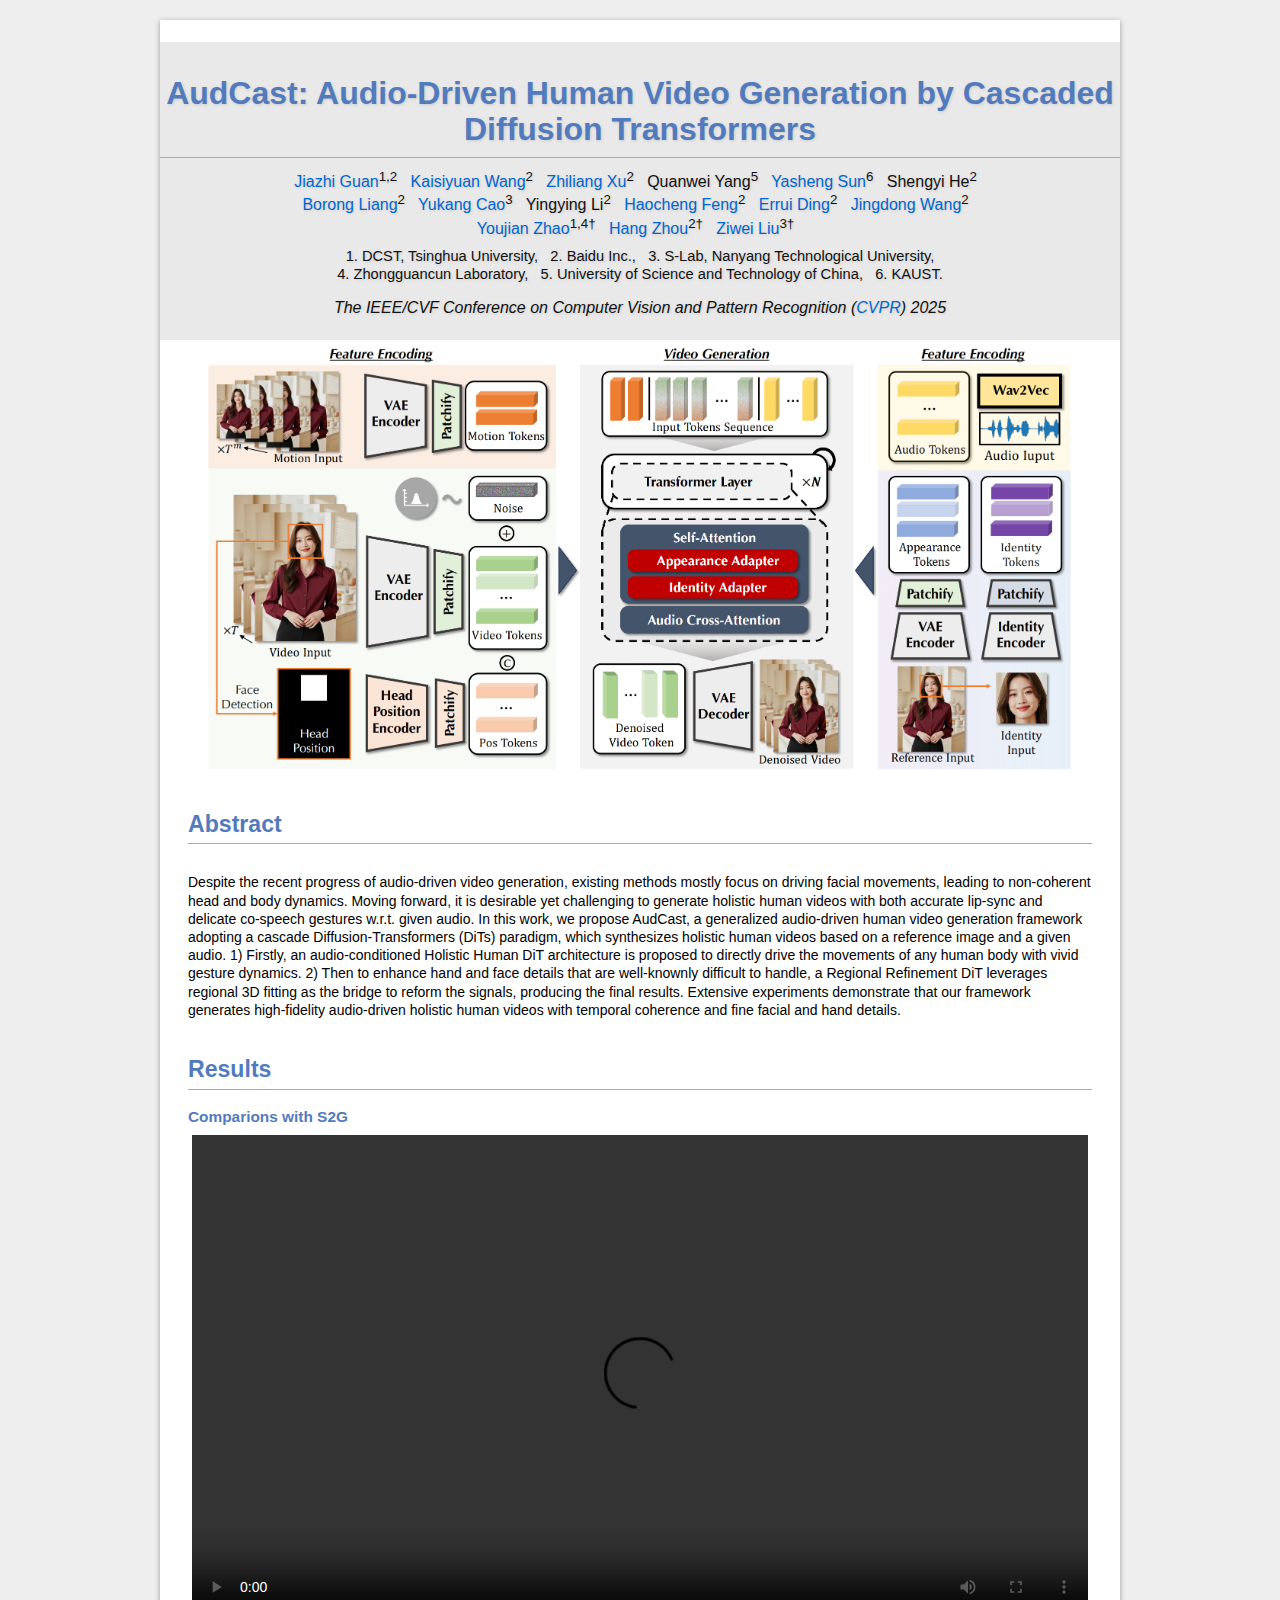
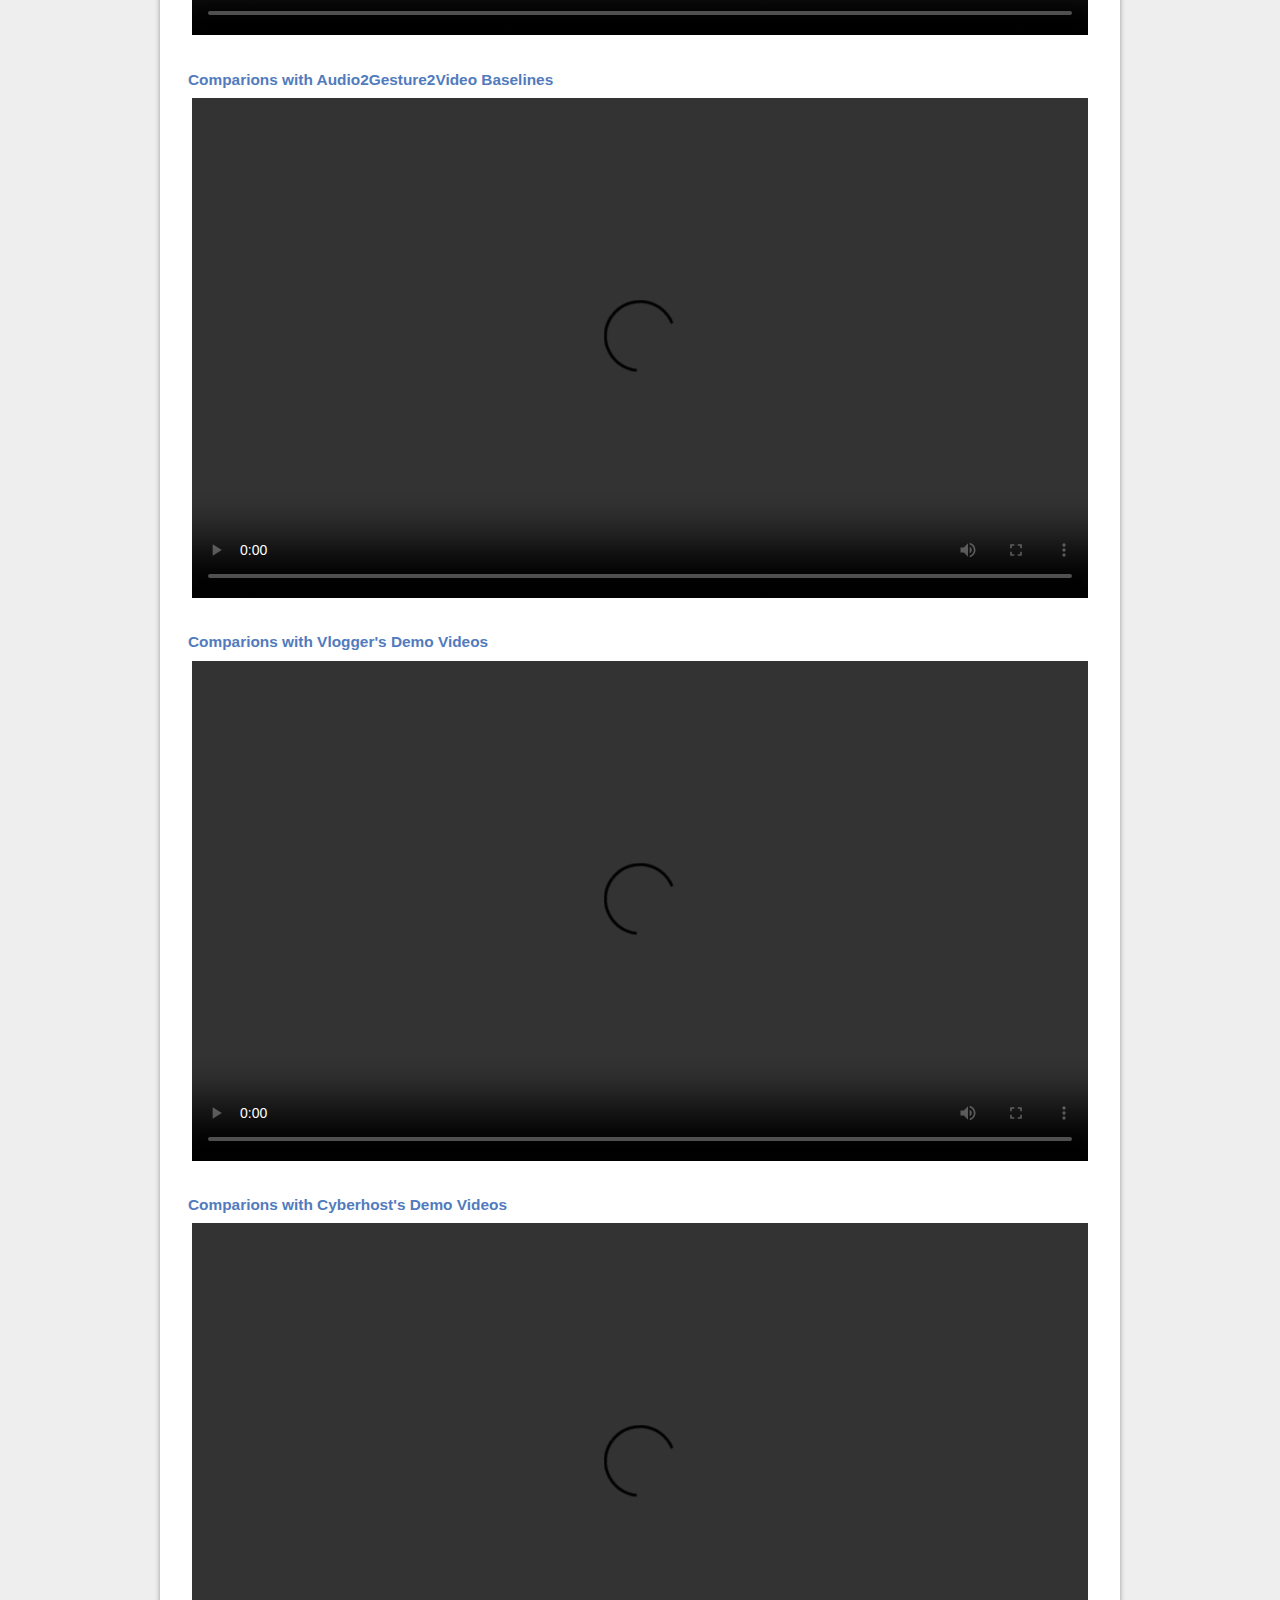
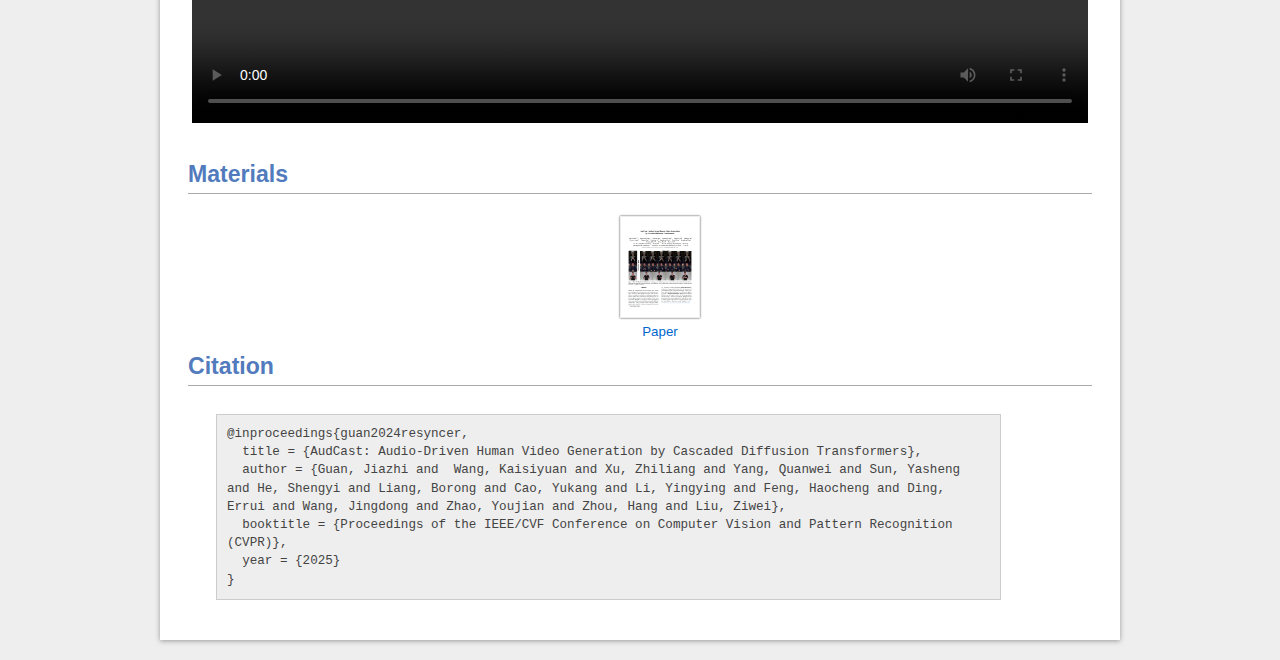
==== commit b81e4ce7: "-" ====
--- a/projects/AudCast/index.html
+++ b/projects/AudCast/index.html
@@ -58,7 +58,7 @@
           <br>
           <a href="https://www.cs.tsinghua.edu.cn/csen/info/1309/4355.htm">Youjian Zhao</a><sup>1,4†</sup>&nbsp;&nbsp;
           <a href="https://hangz-nju-cuhk.github.io/">Hang Zhou</a><sup>2†</sup>&nbsp;&nbsp;
-          <a href="https://liuziwei7.github.io/">Ziwei Liu</a><sup>5†</sup>&nbsp;&nbsp;
+          <a href="https://liuziwei7.github.io/">Ziwei Liu</a><sup>3†</sup>&nbsp;&nbsp;
         </div>
 
         <div class="affiliations">
